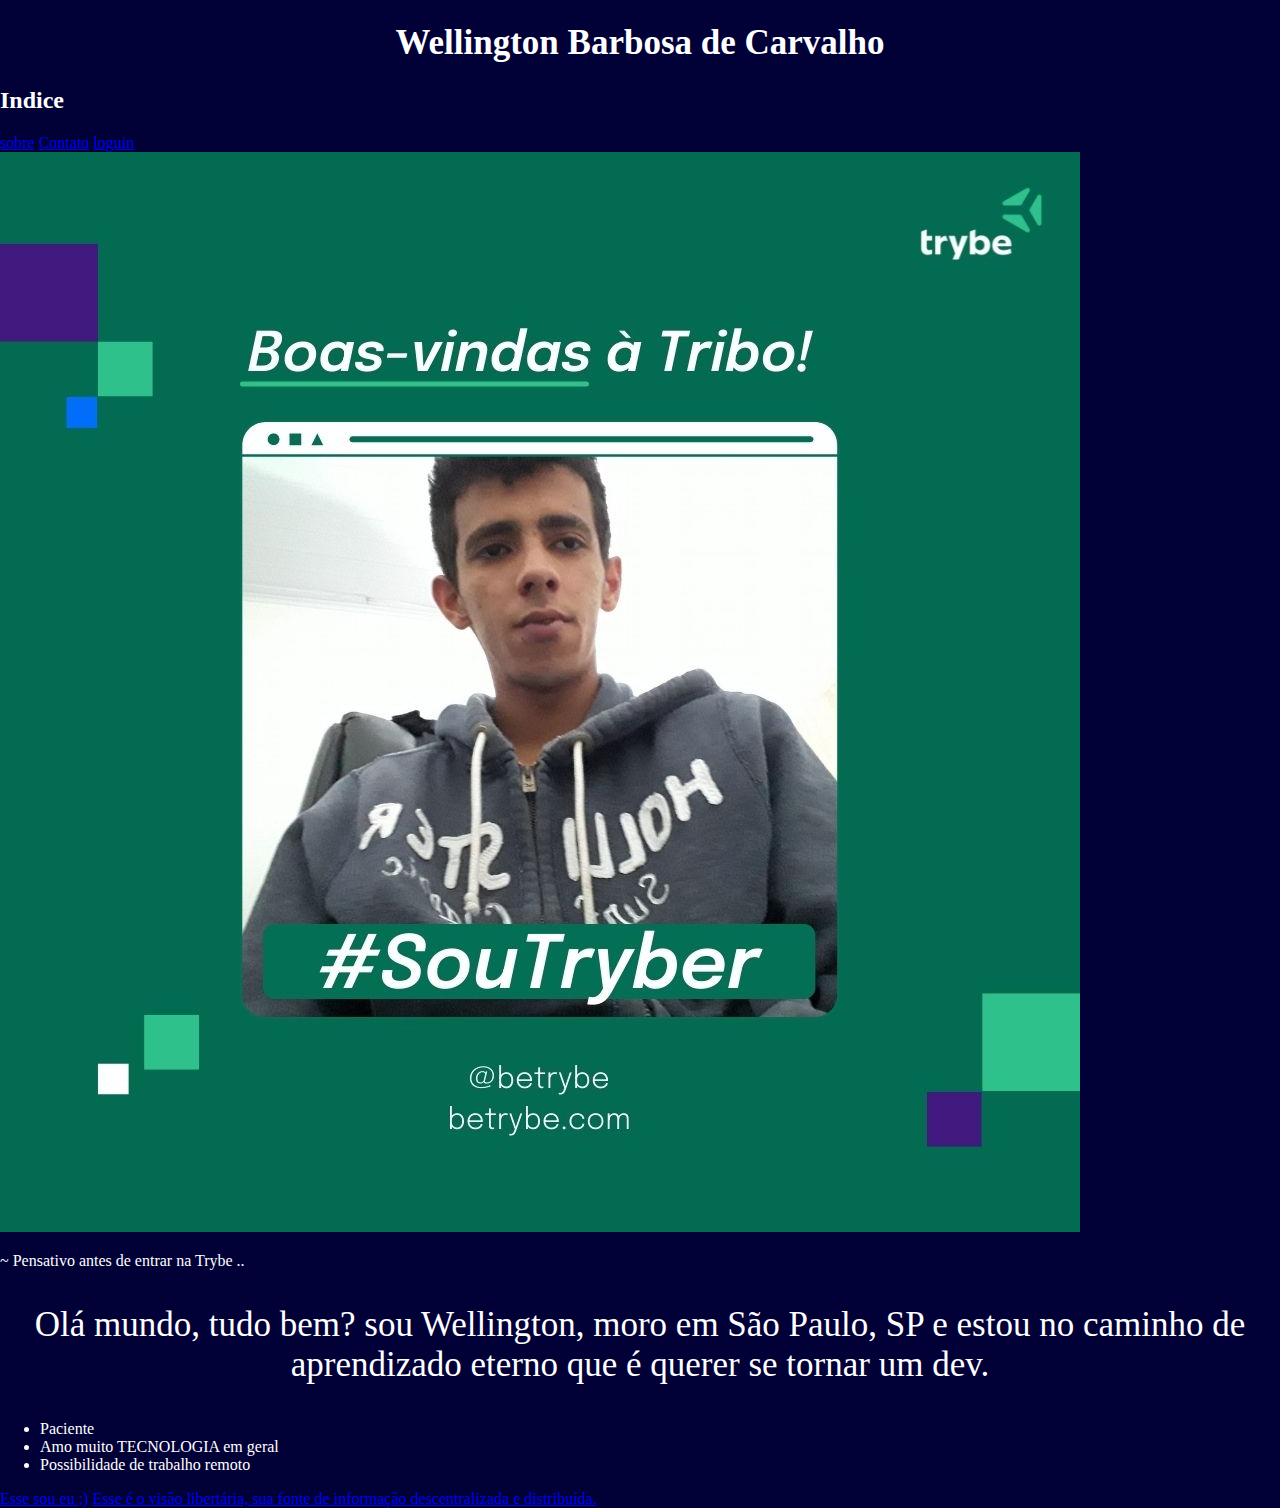
==== fundamentos/bloco-3/exercicios-do-dia/index.html @ 6e787f0e "adiciona background azul escuro para a página, cor base dos caracteres para White." ====
<!DOCTYPE html>
<html lang="pt-br">
<head>
    <meta charset="UTF-8">
    <meta http-equiv="X-UA-Compatible" content="IE=edge">
    <meta name="viewport" content="width=device-width, initial-scale=1.0">
    <title>HTML && CSS - INICIO DE TUDO ~</title>
    
    <style>
        body{
            background-color: rgb(1, 1, 56);
            color: white;
            margin: 0px;
            padding: 0px;
        }
           .sobre{
            font-family: cursive;
            text-align: center;
            font-size: 35px;
        }
        
    </style>
</head>
<body>
    <main>
        <header>
            <h1 class="sobre">Wellington Barbosa de Carvalho</h1>
           <h2>Indice</h2>
           <a href="#">sobre</a>
           <a href="#">Contato</a>
           <a href="#">loguin</a>
        </header>
            <article>
                <img src="souTryber.jpg" alt="foto minha sentado olhando reto" id="minhaFoto">
                <p>
                    ~ Pensativo antes de entrar na Trybe ..
                </p>
            </article>
                <section>
                    <p class="sobre">
                        Olá mundo, tudo bem? sou Wellington, moro em São Paulo, SP e estou no caminho de aprendizado eterno que é querer se tornar um dev. 
                    </p>
                </section>
                <ul>
                    <li>Paciente</li>
                    <li>Amo muito TECNOLOGIA em geral</li>
                    <li>Possibilidade de trabalho remoto</li>
                </ul>
                <section>
                    <a href="#minhaFoto">Esse sou eu ;)</a>
                    <a href="https://visaolibertaria.com/" target="_blank">Esse é o visão libertária, sua fonte de informação descentralizada e distribuída.</a>
                </section>
    </main>
</body>
</html>
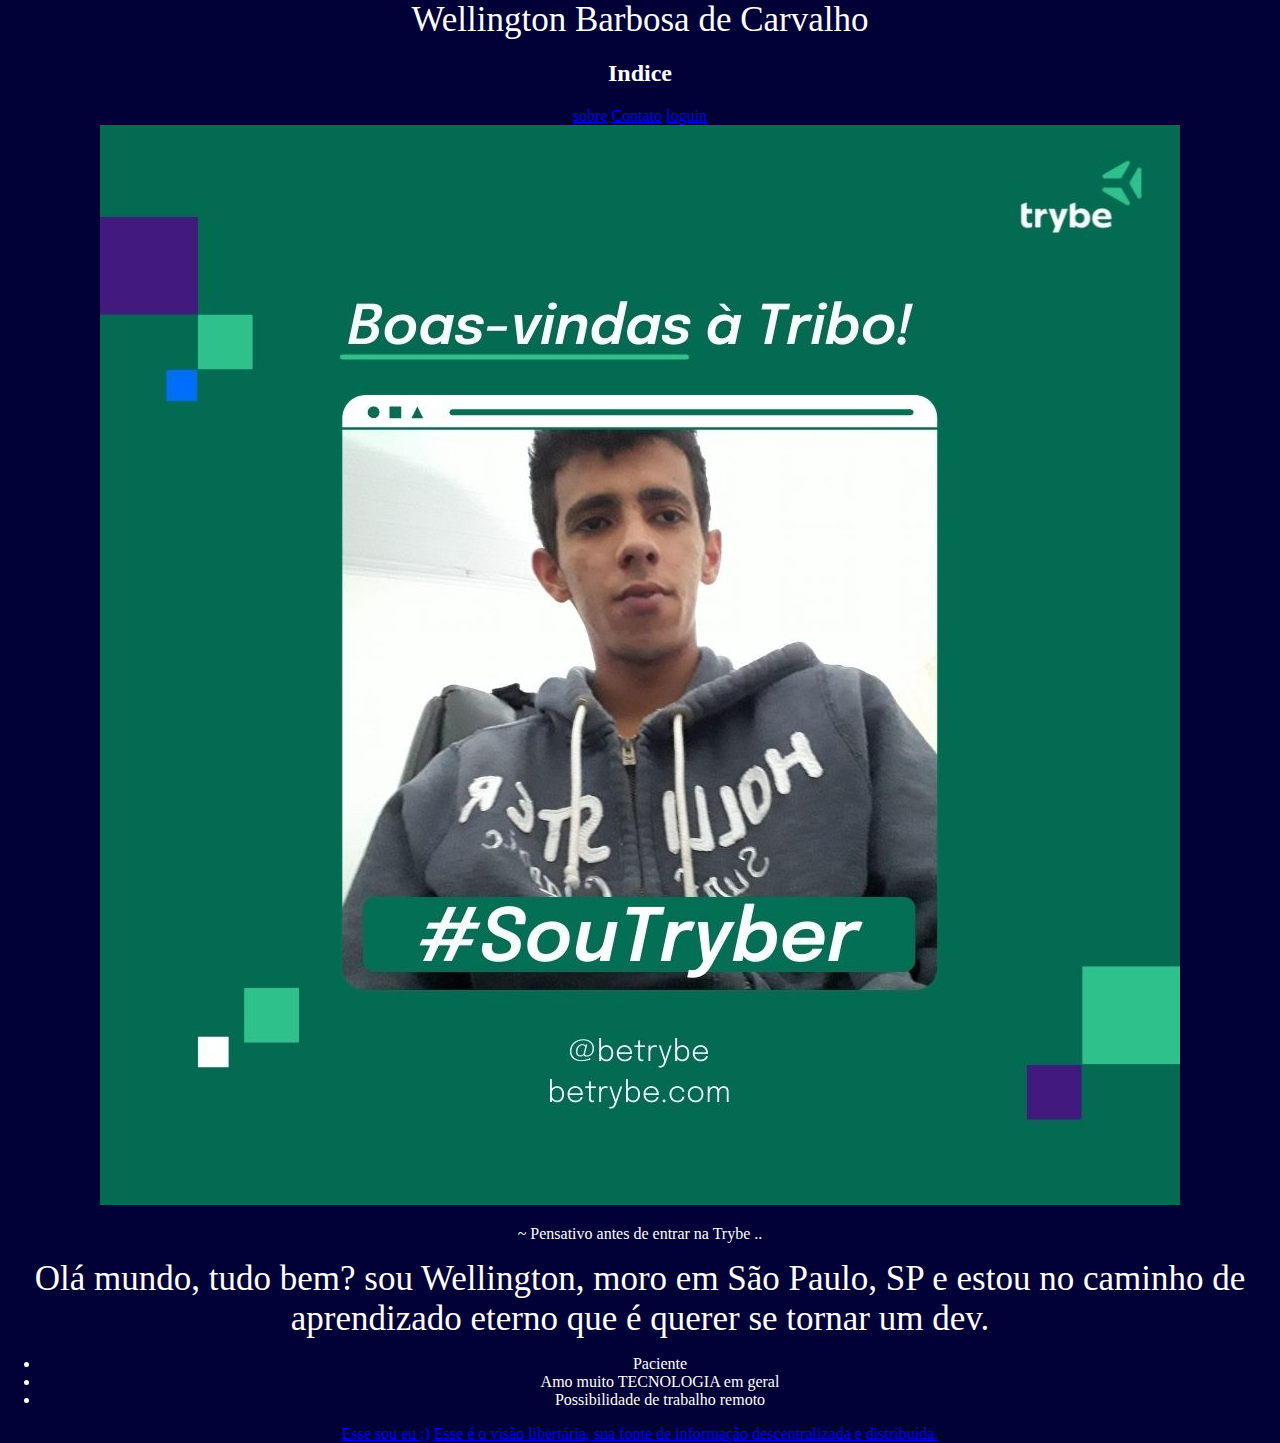
==== commit ee76634f: "adiciona background a nossa página e centralização da mesma. altera o estilo das tags na class .sobr" ====
--- a/fundamentos/bloco-3/exercicios-do-dia/index.html
+++ b/fundamentos/bloco-3/exercicios-do-dia/index.html
@@ -12,11 +12,14 @@
             color: white;
             margin: 0px;
             padding: 0px;
+            text-align: center;
         }
            .sobre{
             font-family: cursive;
-            text-align: center;
             font-size: 35px;
+        }
+        div{
+            font-size: 40px;
         }
         
     </style>
@@ -24,7 +27,7 @@
 <body>
     <main>
         <header>
-            <h1 class="sobre">Wellington Barbosa de Carvalho</h1>
+            <div class="sobre">Wellington Barbosa de Carvalho</div>
            <h2>Indice</h2>
            <a href="#">sobre</a>
            <a href="#">Contato</a>
@@ -37,9 +40,9 @@
                 </p>
             </article>
                 <section>
-                    <p class="sobre">
+                    <div class="sobre">
                         Olá mundo, tudo bem? sou Wellington, moro em São Paulo, SP e estou no caminho de aprendizado eterno que é querer se tornar um dev. 
-                    </p>
+                    </div>
                 </section>
                 <ul>
                     <li>Paciente</li>
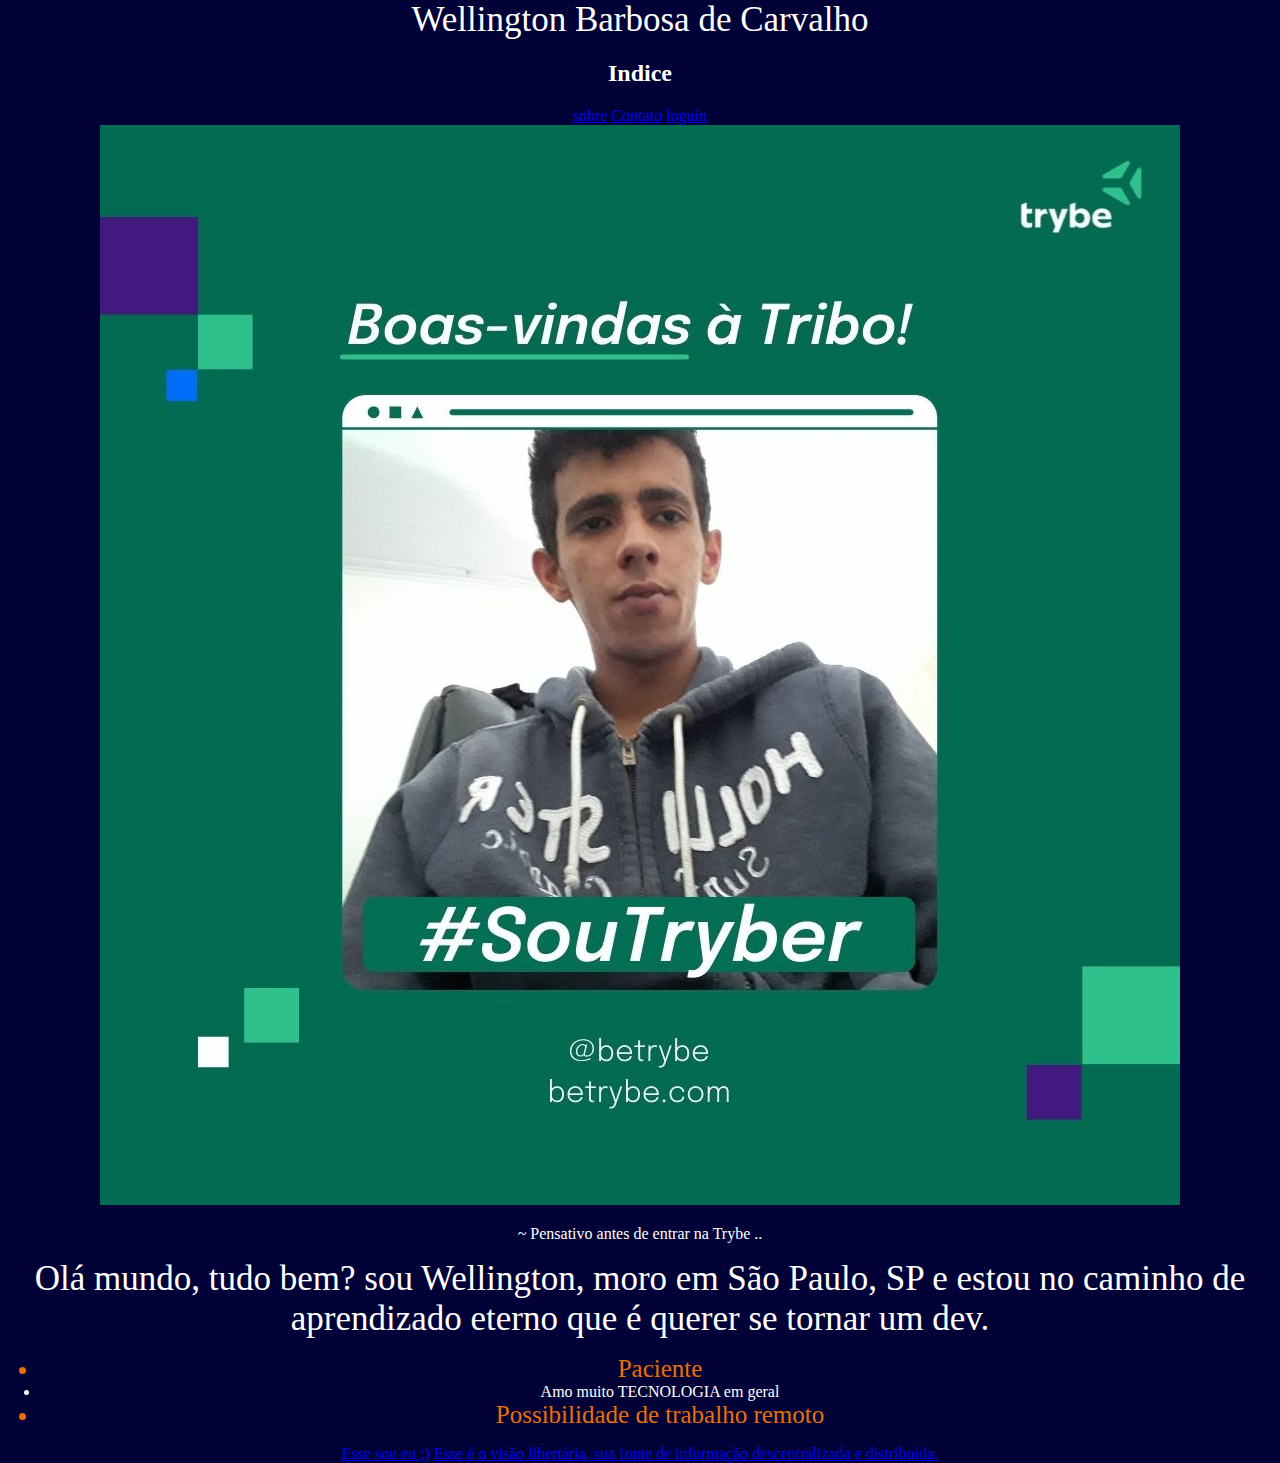
==== commit b5b82971: "adiciona cor diferente a nossa lista de habilidade + adiciona nova habilidade para ficar mais visive" ====
--- a/fundamentos/bloco-3/exercicios-do-dia/index.html
+++ b/fundamentos/bloco-3/exercicios-do-dia/index.html
@@ -21,7 +21,10 @@
         div{
             font-size: 40px;
         }
-        
+        li:nth-child(odd){
+            color: rgb(234, 112, 5);
+            font-size: 25px;
+        }
     </style>
 </head>
 <body>
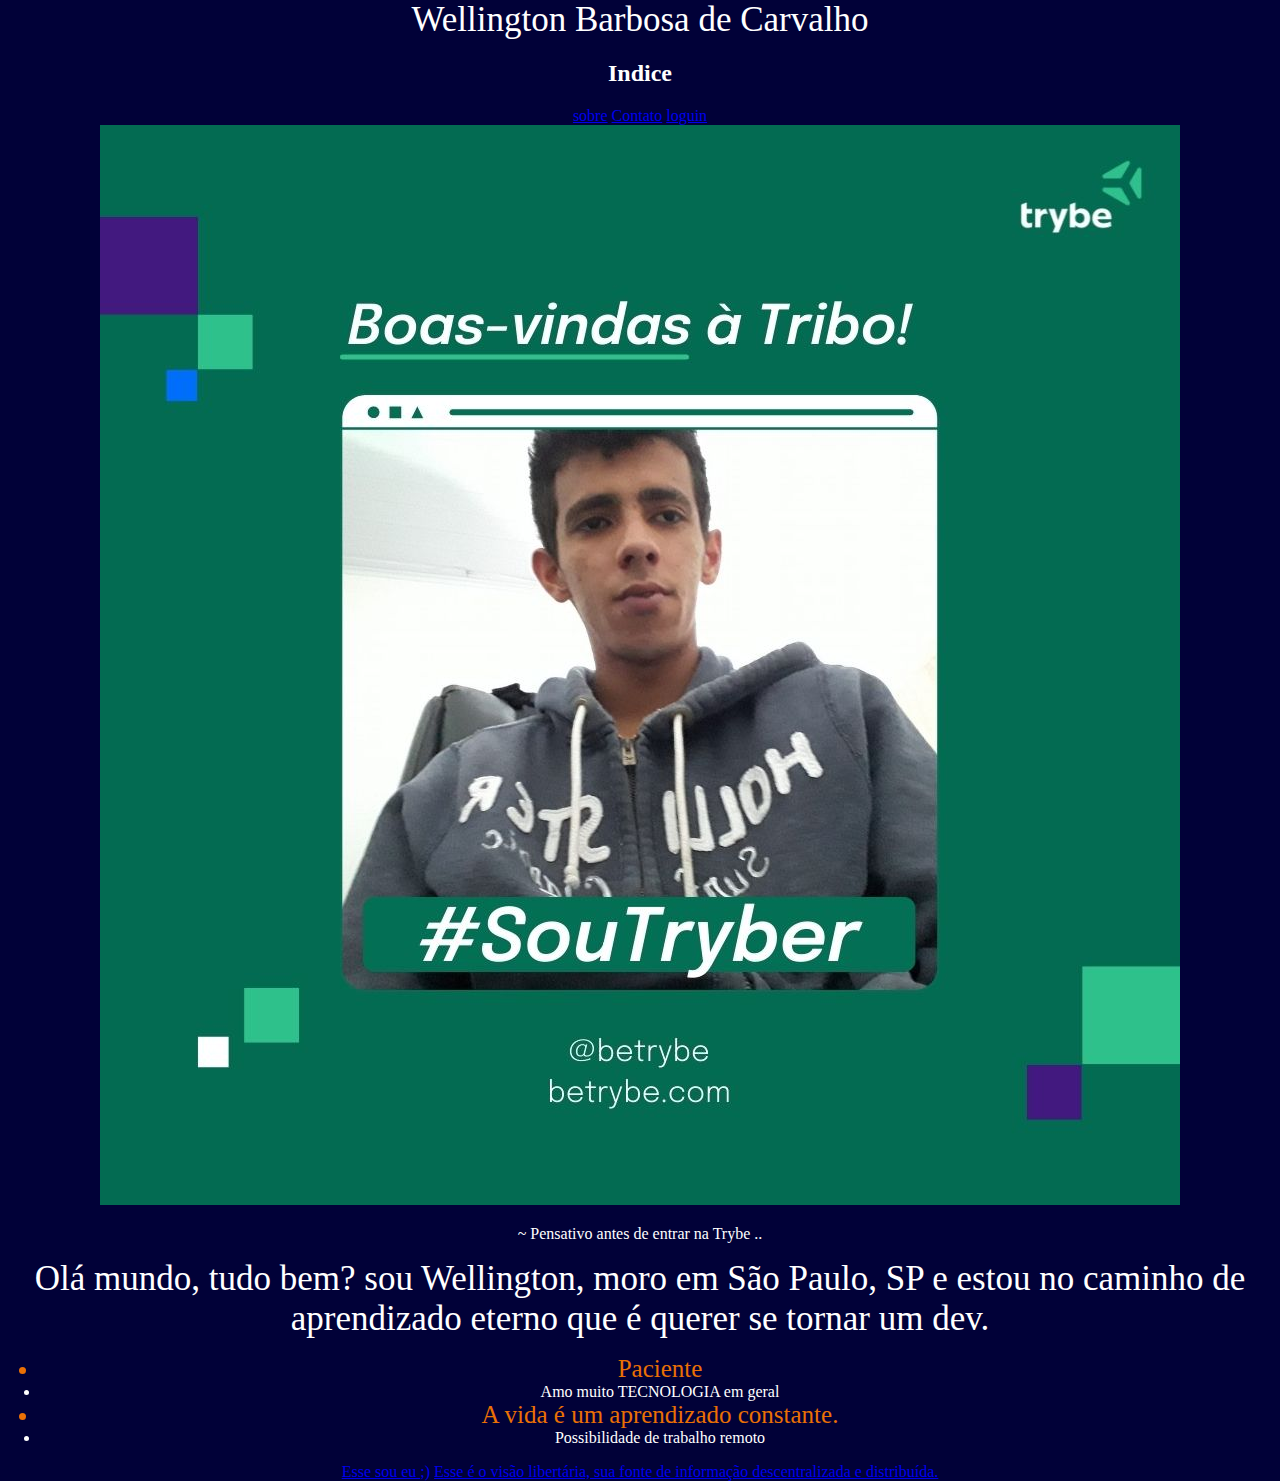
==== commit 771acdc4: "término de todos os pré-requisitos necessários para o dia 2 do bloco 3." ====
--- a/fundamentos/bloco-3/exercicios-do-dia/index.html
+++ b/fundamentos/bloco-3/exercicios-do-dia/index.html
@@ -50,6 +50,7 @@
                 <ul>
                     <li>Paciente</li>
                     <li>Amo muito TECNOLOGIA em geral</li>
+                    <li>A vida é um aprendizado constante.</li>
                     <li>Possibilidade de trabalho remoto</li>
                 </ul>
                 <section>
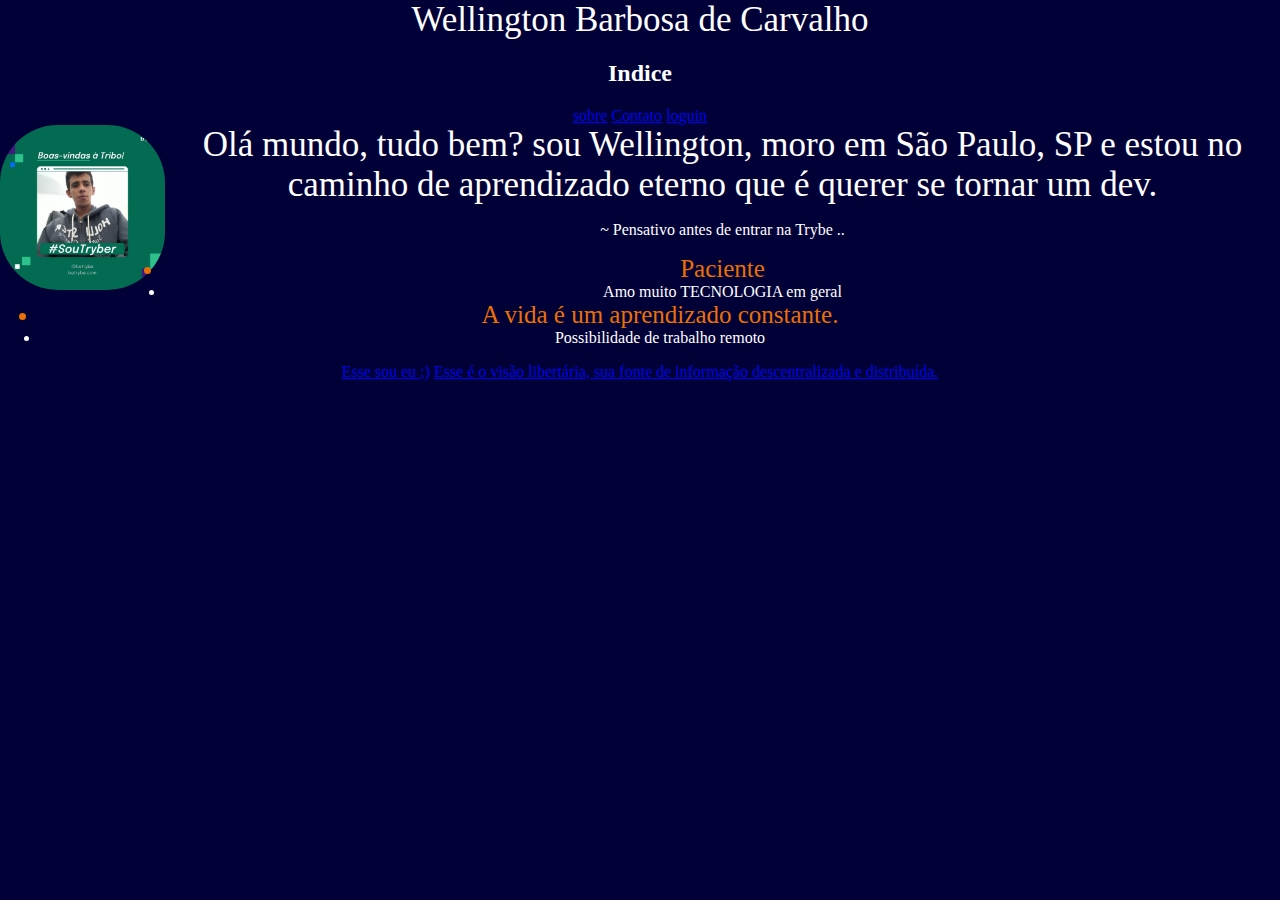
==== commit 5601a4fd: "cria blocos individuais para imagem e descrição; altera posição/tamanho da imagem id: #minhaFoto" ====
--- a/fundamentos/bloco-3/exercicios-do-dia/index.html
+++ b/fundamentos/bloco-3/exercicios-do-dia/index.html
@@ -5,27 +5,7 @@
     <meta http-equiv="X-UA-Compatible" content="IE=edge">
     <meta name="viewport" content="width=device-width, initial-scale=1.0">
     <title>HTML && CSS - INICIO DE TUDO ~</title>
-    
-    <style>
-        body{
-            background-color: rgb(1, 1, 56);
-            color: white;
-            margin: 0px;
-            padding: 0px;
-            text-align: center;
-        }
-           .sobre{
-            font-family: cursive;
-            font-size: 35px;
-        }
-        div{
-            font-size: 40px;
-        }
-        li:nth-child(odd){
-            color: rgb(234, 112, 5);
-            font-size: 25px;
-        }
-    </style>
+   <link rel="stylesheet" href="style.css">
 </head>
 <body>
     <main>
@@ -37,16 +17,16 @@
            <a href="#">loguin</a>
         </header>
             <article>
+                <div>
                 <img src="souTryber.jpg" alt="foto minha sentado olhando reto" id="minhaFoto">
+                </div>
+                <div class="sobre">
+                    Olá mundo, tudo bem? sou Wellington, moro em São Paulo, SP e estou no caminho de aprendizado eterno que é querer se tornar um dev. 
+                </div>
                 <p>
                     ~ Pensativo antes de entrar na Trybe ..
                 </p>
             </article>
-                <section>
-                    <div class="sobre">
-                        Olá mundo, tudo bem? sou Wellington, moro em São Paulo, SP e estou no caminho de aprendizado eterno que é querer se tornar um dev. 
-                    </div>
-                </section>
                 <ul>
                     <li>Paciente</li>
                     <li>Amo muito TECNOLOGIA em geral</li>
--- a/fundamentos/bloco-3/exercicios-do-dia/style.css
+++ b/fundamentos/bloco-3/exercicios-do-dia/style.css
@@ -0,0 +1,23 @@
+body{
+    background-color: rgb(1, 1, 56);
+    color: white;
+    margin: 0px;
+    padding: 0px;
+    text-align: center;
+}
+.sobre{
+    font-family: cursive;
+    font-size: 35px;
+}
+div{
+    font-size: 40px;
+}
+li:nth-child(odd){
+    color: rgb(234, 112, 5);
+    font-size: 25px;
+}
+#minhaFoto{
+    width: 165px;
+    border-radius: 35%;
+    float:left;
+}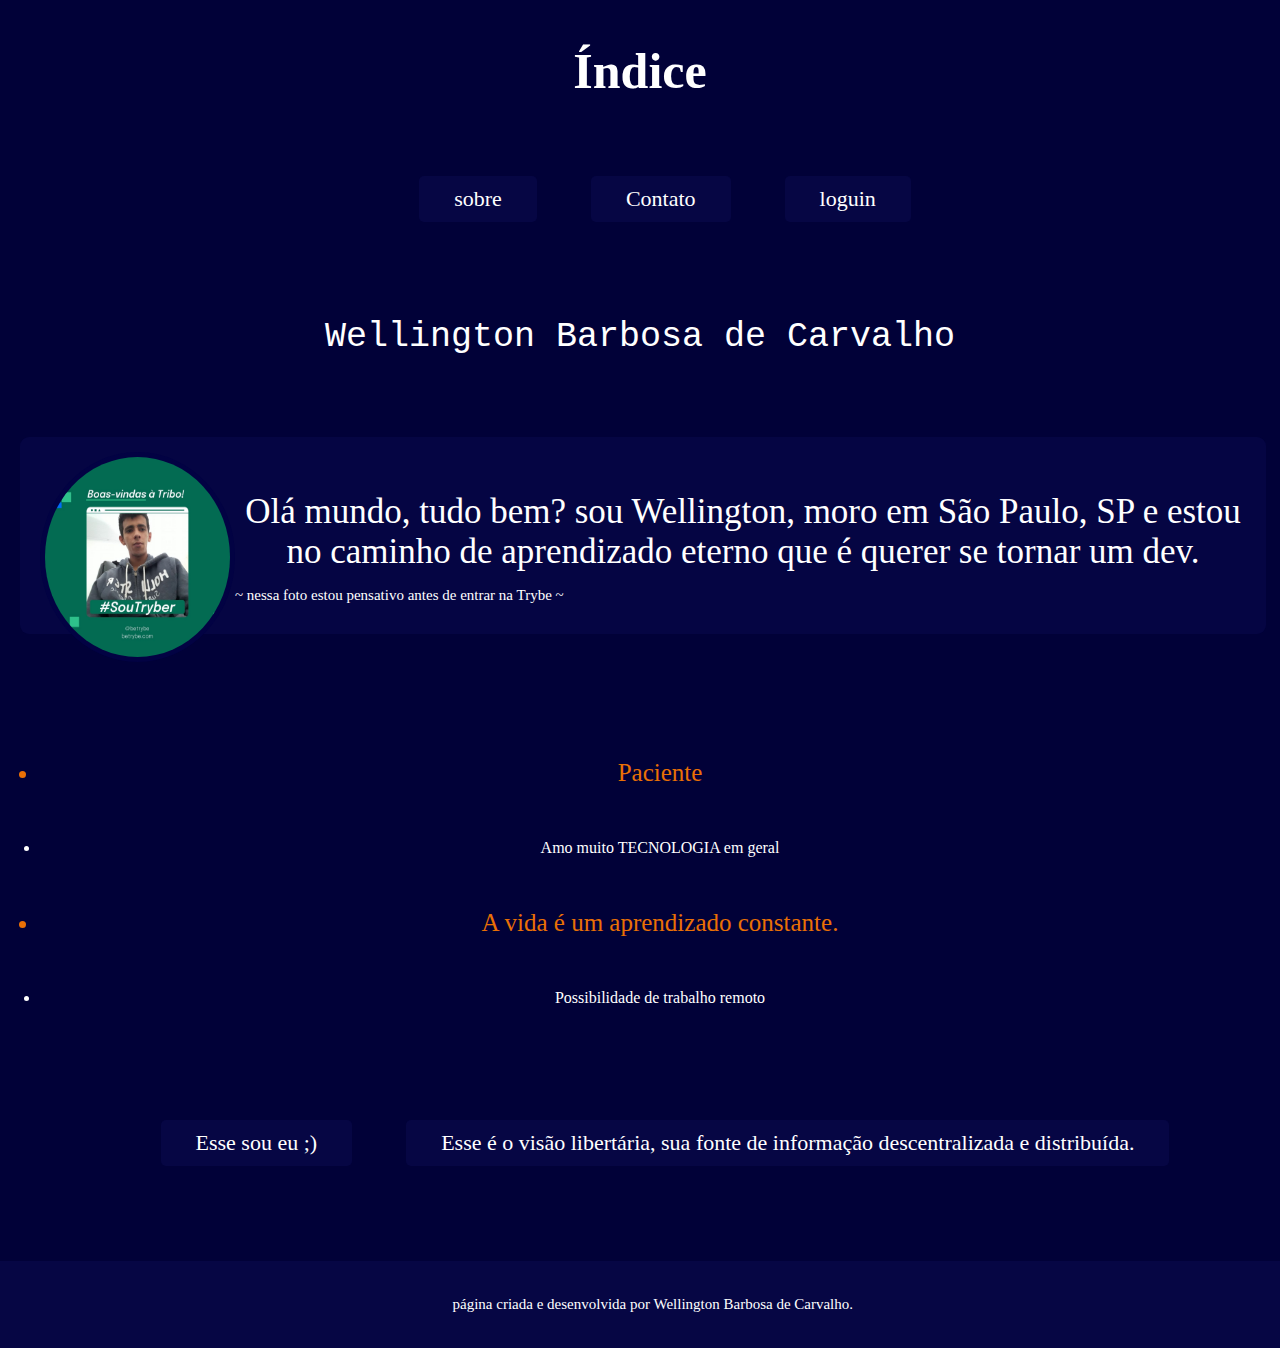
==== commit 6fb74f4d: "adiciona os requisitos faltantes para o dia 3 do bloco 3, e coloca um pouco mais de organização a pá" ====
--- a/fundamentos/bloco-3/exercicios-do-dia/index.html
+++ b/fundamentos/bloco-3/exercicios-do-dia/index.html
@@ -10,22 +10,26 @@
 <body>
     <main>
         <header>
-            <div class="sobre">Wellington Barbosa de Carvalho</div>
-           <h2>Indice</h2>
-           <a href="#">sobre</a>
-           <a href="#">Contato</a>
-           <a href="#">loguin</a>
+            <h2>Índice</h2>
+           <a href="#" class="indice">sobre</a>
+           <a href="#" class="indice">Contato</a>
+           <a href="#" class="indice">loguin</a>
+           <p  class="paragrafo" id="meuNome" >Wellington Barbosa de Carvalho</p>
         </header>
             <article>
-                <div>
-                <img src="souTryber.jpg" alt="foto minha sentado olhando reto" id="minhaFoto">
+            <div id="container">
+                <div class="blocos">
+                    <img src="souTryber.jpg" alt="minha foto sentado olhando reto" id="minhaFoto">
+                    <br>
+                
+                    Olá mundo, tudo bem? sou Wellington, moro em São Paulo, SP e estou no caminho de aprendizado eterno que é querer se tornar um dev.
+                    
+                    <p class="paragrafo" id="comentarioFoto">
+                        ~ nessa foto estou pensativo antes de entrar na Trybe ~
+                    </p>
                 </div>
-                <div class="sobre">
-                    Olá mundo, tudo bem? sou Wellington, moro em São Paulo, SP e estou no caminho de aprendizado eterno que é querer se tornar um dev. 
-                </div>
-                <p>
-                    ~ Pensativo antes de entrar na Trybe ..
-                </p>
+                
+            </div>
             </article>
                 <ul>
                     <li>Paciente</li>
@@ -34,9 +38,14 @@
                     <li>Possibilidade de trabalho remoto</li>
                 </ul>
                 <section>
-                    <a href="#minhaFoto">Esse sou eu ;)</a>
-                    <a href="https://visaolibertaria.com/" target="_blank">Esse é o visão libertária, sua fonte de informação descentralizada e distribuída.</a>
+                    <a href="#minhaFoto" class="indice">Esse sou eu ;)</a>
+                    <a href="https://visaolibertaria.com/" target="_blank" class="indice">Esse é o visão libertária, sua fonte de informação descentralizada e distribuída.</a>
                 </section>
+                <footer>
+                    <div id="footer">
+                        página criada e desenvolvida por Wellington Barbosa de Carvalho.
+                    </div>
+                </footer>
     </main>
 </body>
 </html>--- a/fundamentos/bloco-3/exercicios-do-dia/style.css
+++ b/fundamentos/bloco-3/exercicios-do-dia/style.css
@@ -5,19 +5,79 @@
     padding: 0px;
     text-align: center;
 }
-.sobre{
+.indice{
+    text-decoration: none;
+    color:white;
+    background-color: rgb(6, 6, 68);
+    font-size: 22px;
+    padding: 10px 35px;
+    border-radius: 5px;
+    margin-left: 50px;
+    display: inline-block;
+    margin-top: 35px;
+}
+.blocos{
     font-family: cursive;
+    background-color: rgb(5, 5, 67);
     font-size: 35px;
+    margin-top: 80px;
+    max-width: 95%;
+    margin-left: 20px;
+    padding: 15px;
+    border-radius: 9px;
 }
 div{
-    font-size: 40px;
+    font-size: 30px;
+}
+#container{
+    max-width: 100%;
+    text-align: center;
+}
+.paragrafo{
+    display: block;
+    font-size: 80%;
+    text-align: center;
+}
+
+ul{
+    margin-top: 101px;
+    margin-bottom: 50px;
+    line-height: 75px;
 }
 li:nth-child(odd){
     color: rgb(234, 112, 5);
     font-size: 25px;
+    
 }
 #minhaFoto{
-    width: 165px;
-    border-radius: 35%;
+    width: 185px;
+    height: 200px;
+    border-radius: 50%;
     float:left;
-}+    padding: 5px;
+    background-color: rgb(2, 2, 67) ;
+    margin-left: 5px;
+}
+#comentarioFoto{
+    font-size: 15px;
+    text-align: left;
+
+}
+#meuNome{
+    font-family: monospace;
+    font-size: 35px;
+    display: block;
+    margin-top: 95px;
+}
+#footer{
+    background-color: rgb(6, 6, 68) ;
+    margin-top: 95px;
+    font-size: 15px;
+    text-align: center;
+    padding-left: 2%;
+    padding-top: 35px;
+    padding-bottom: 35px;
+}
+h2{
+    font-size: 50px;
+}
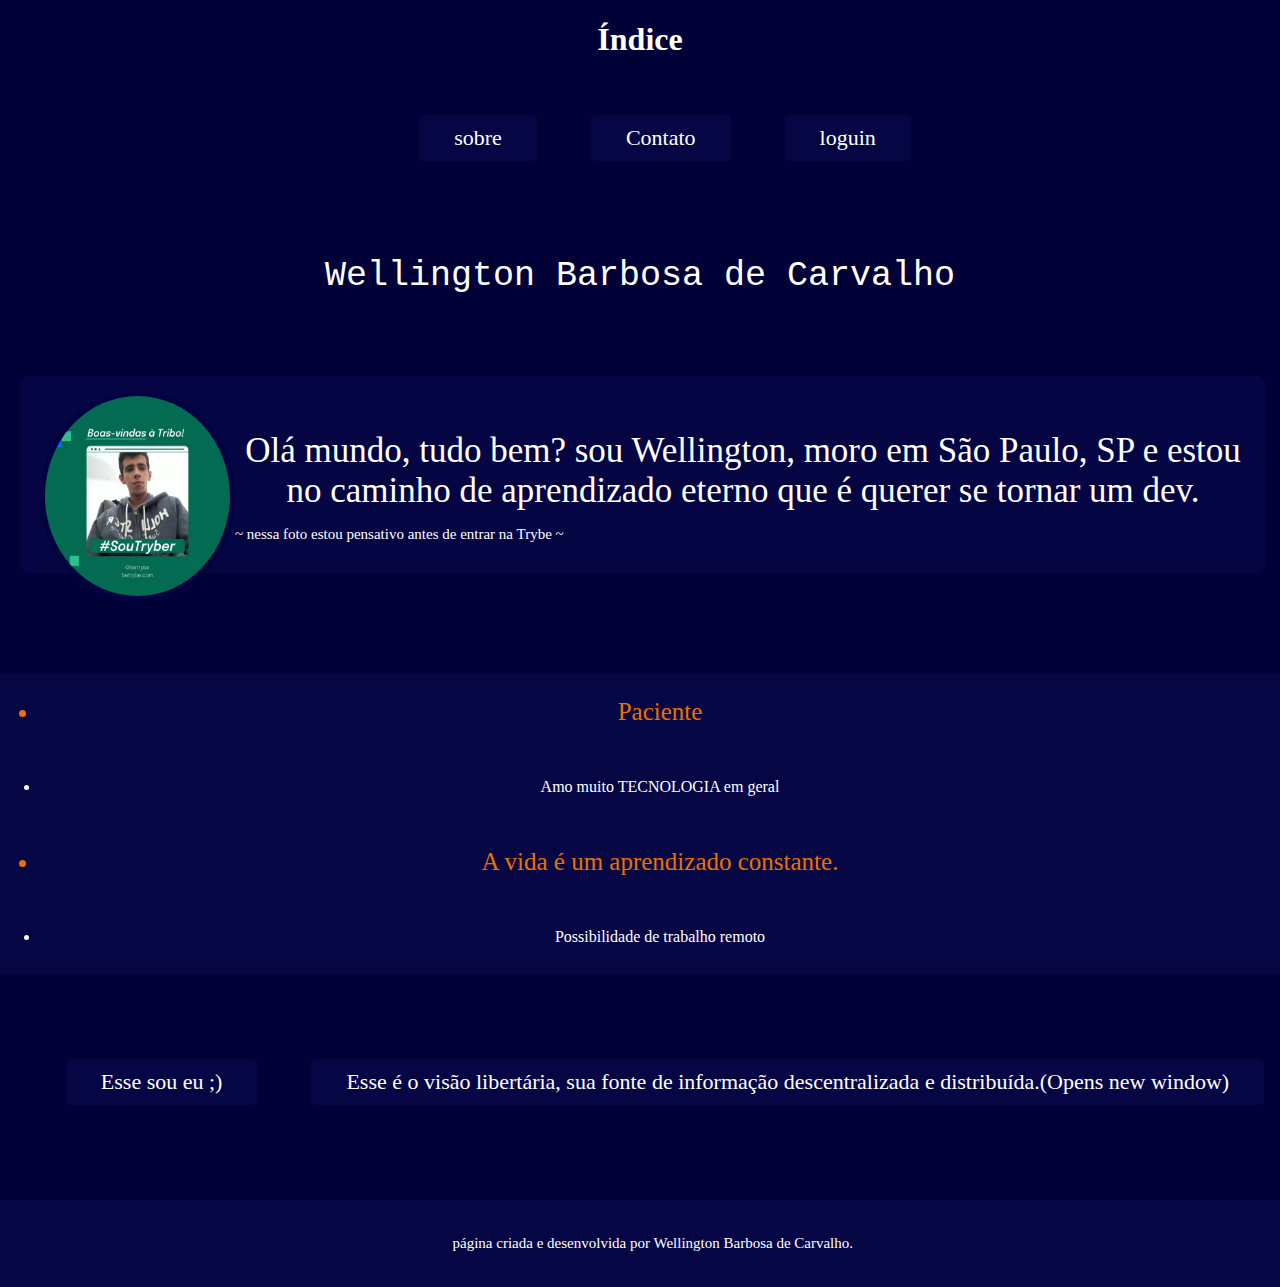
==== commit 22d0a2a8: "adicionada mais algumas mudanças no tamanho da fonte e separação dos blocos" ====
--- a/fundamentos/bloco-3/exercicios-do-dia/index.html
+++ b/fundamentos/bloco-3/exercicios-do-dia/index.html
@@ -10,7 +10,7 @@
 <body>
     <main>
         <header>
-            <h2>Índice</h2>
+            <h1>Índice</h1>
            <a href="#" class="indice">sobre</a>
            <a href="#" class="indice">Contato</a>
            <a href="#" class="indice">loguin</a>
@@ -39,7 +39,7 @@
                 </ul>
                 <section>
                     <a href="#minhaFoto" class="indice">Esse sou eu ;)</a>
-                    <a href="https://visaolibertaria.com/" target="_blank" class="indice">Esse é o visão libertária, sua fonte de informação descentralizada e distribuída.</a>
+                    <a href="https://visaolibertaria.com/" target="_blank" class="indice">Esse é o visão libertária, sua fonte de informação descentralizada e distribuída.(Opens new window)</a>
                 </section>
                 <footer>
                     <div id="footer">
--- a/fundamentos/bloco-3/exercicios-do-dia/style.css
+++ b/fundamentos/bloco-3/exercicios-do-dia/style.css
@@ -43,6 +43,7 @@
     margin-top: 101px;
     margin-bottom: 50px;
     line-height: 75px;
+    background-color: rgb(6, 6, 68);
 }
 li:nth-child(odd){
     color: rgb(234, 112, 5);
